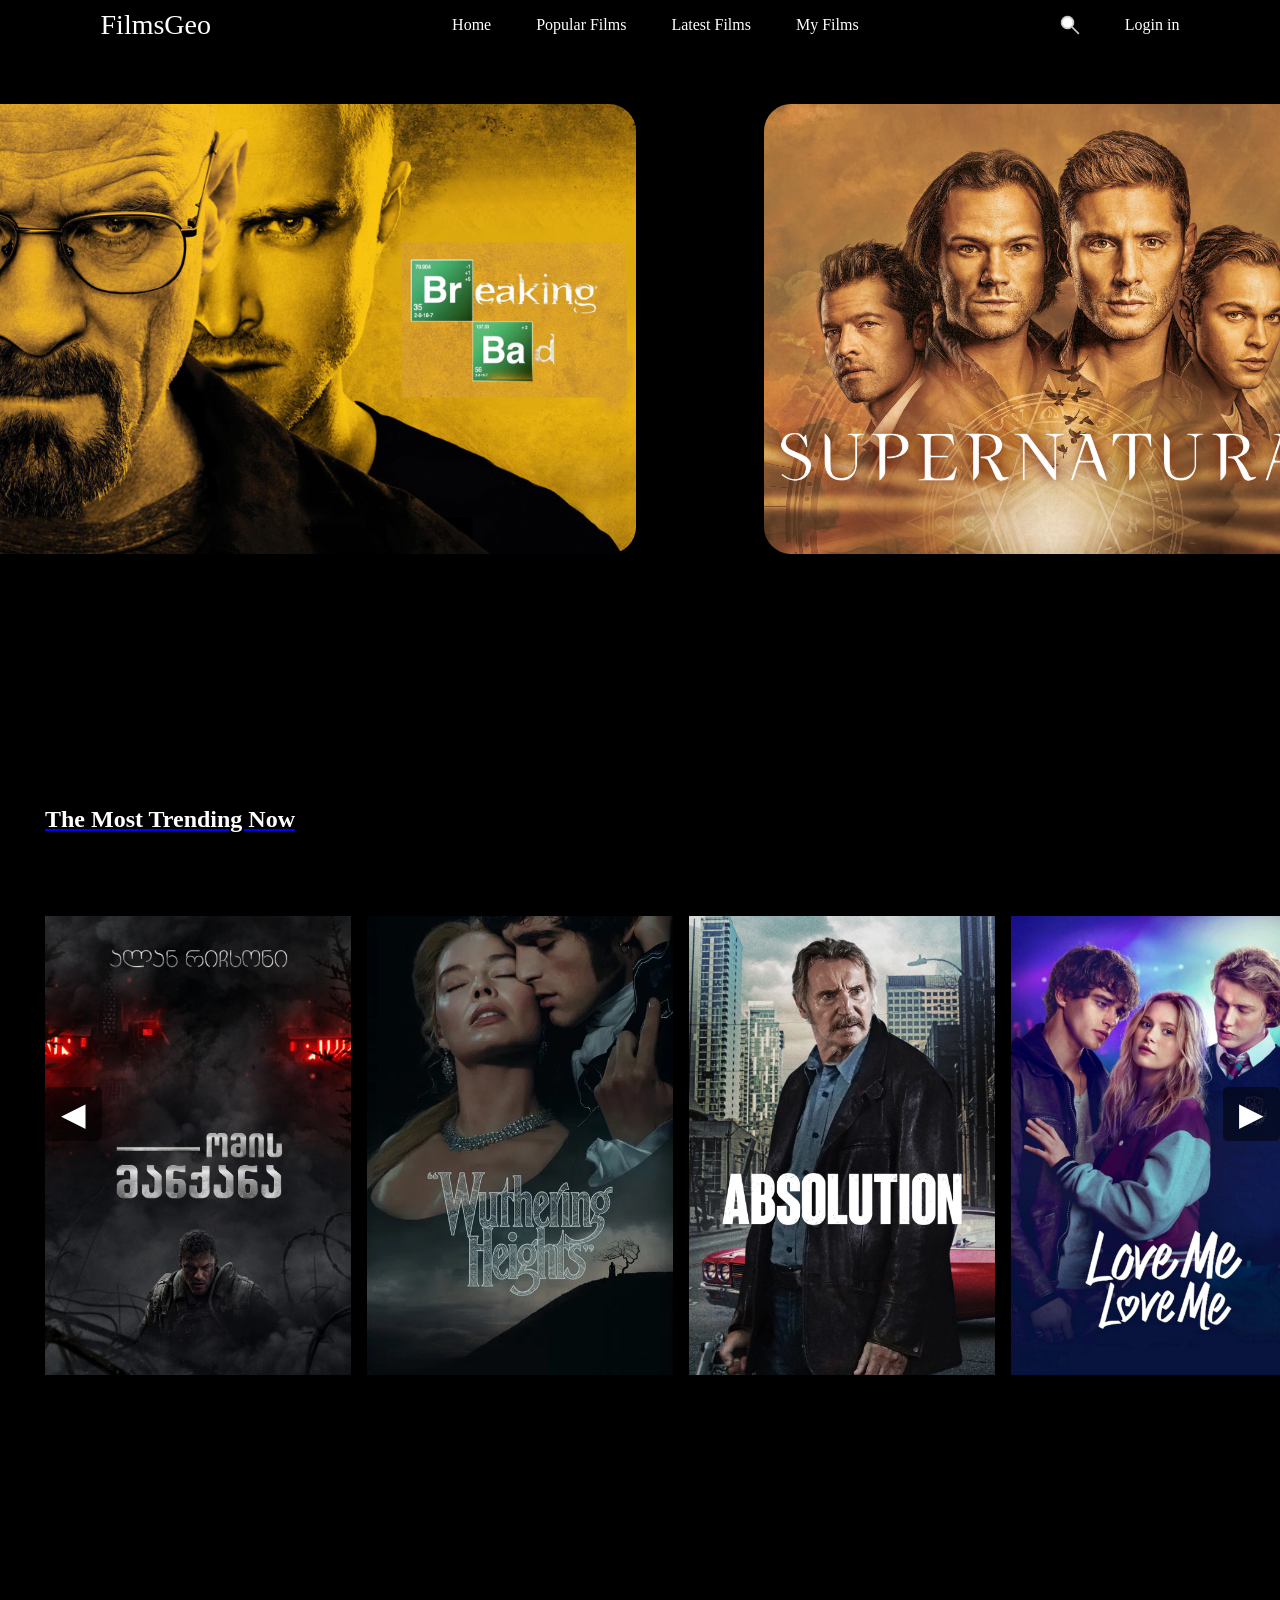
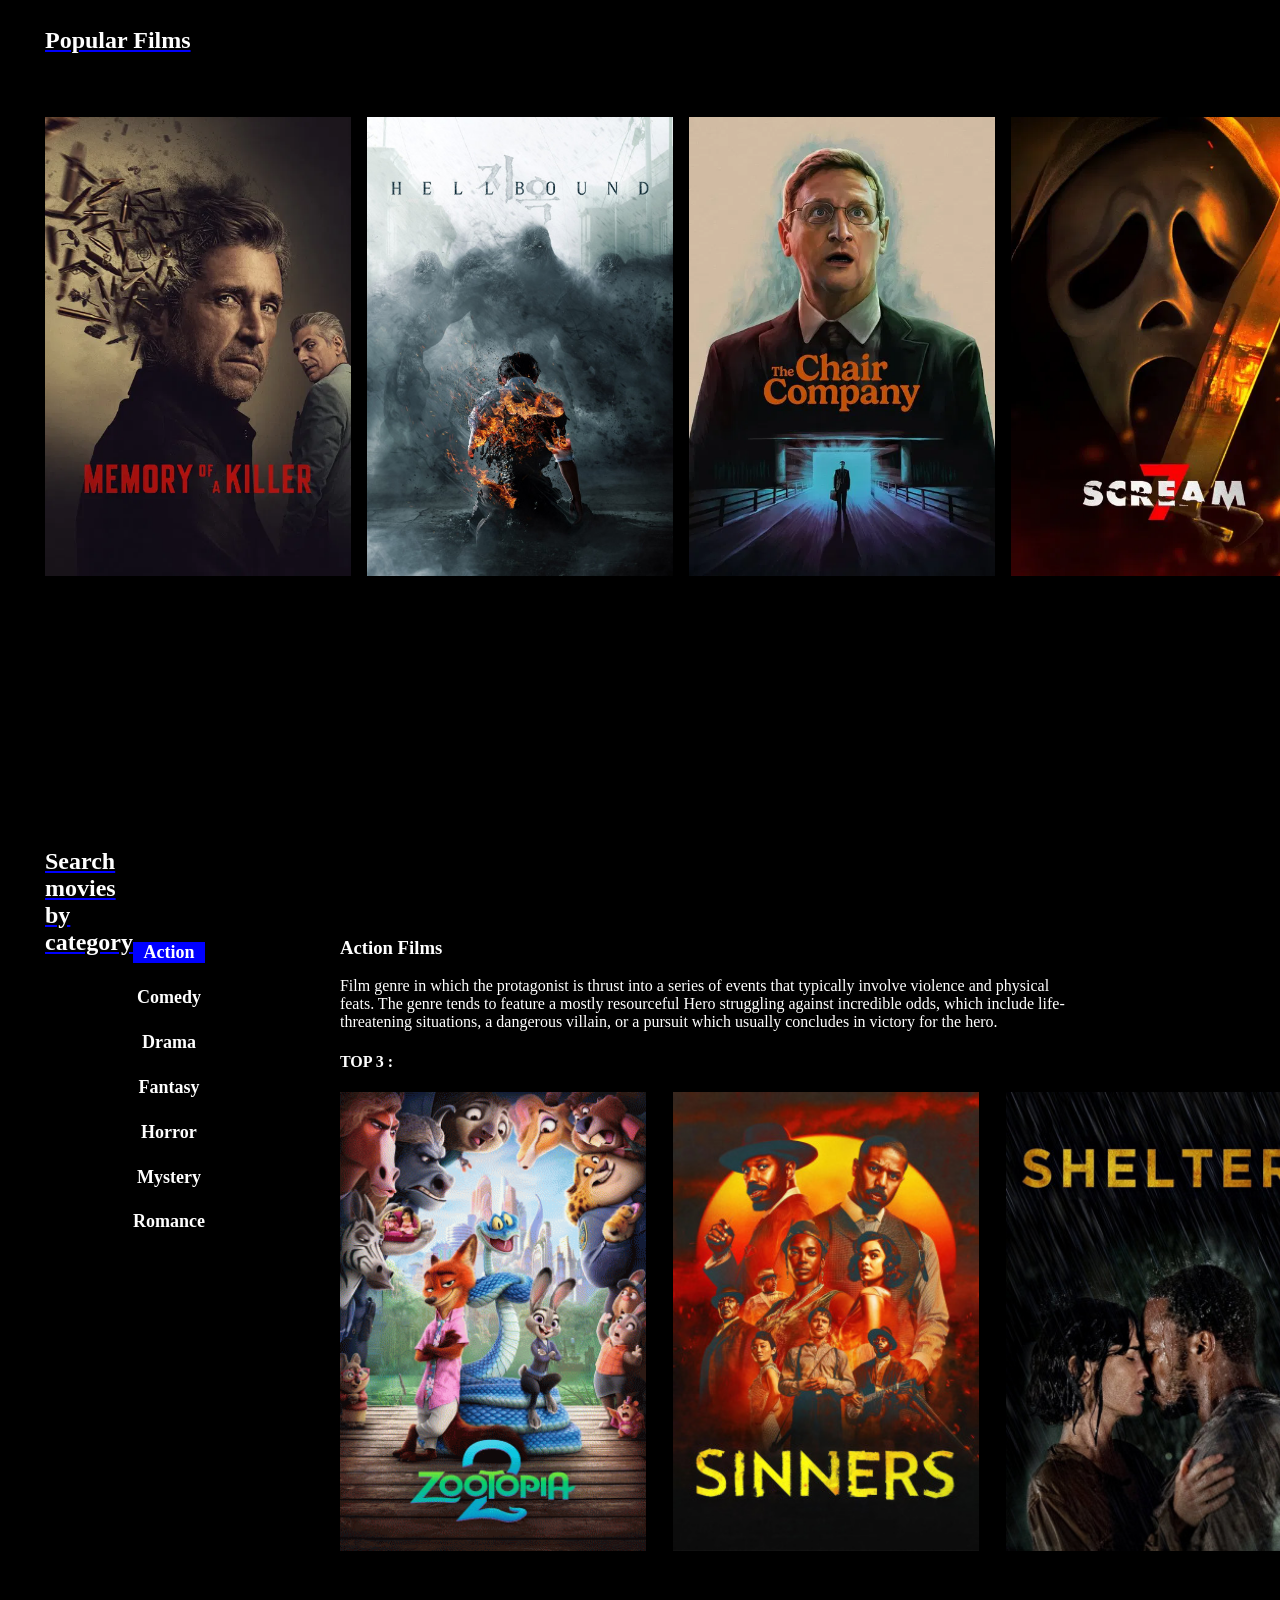
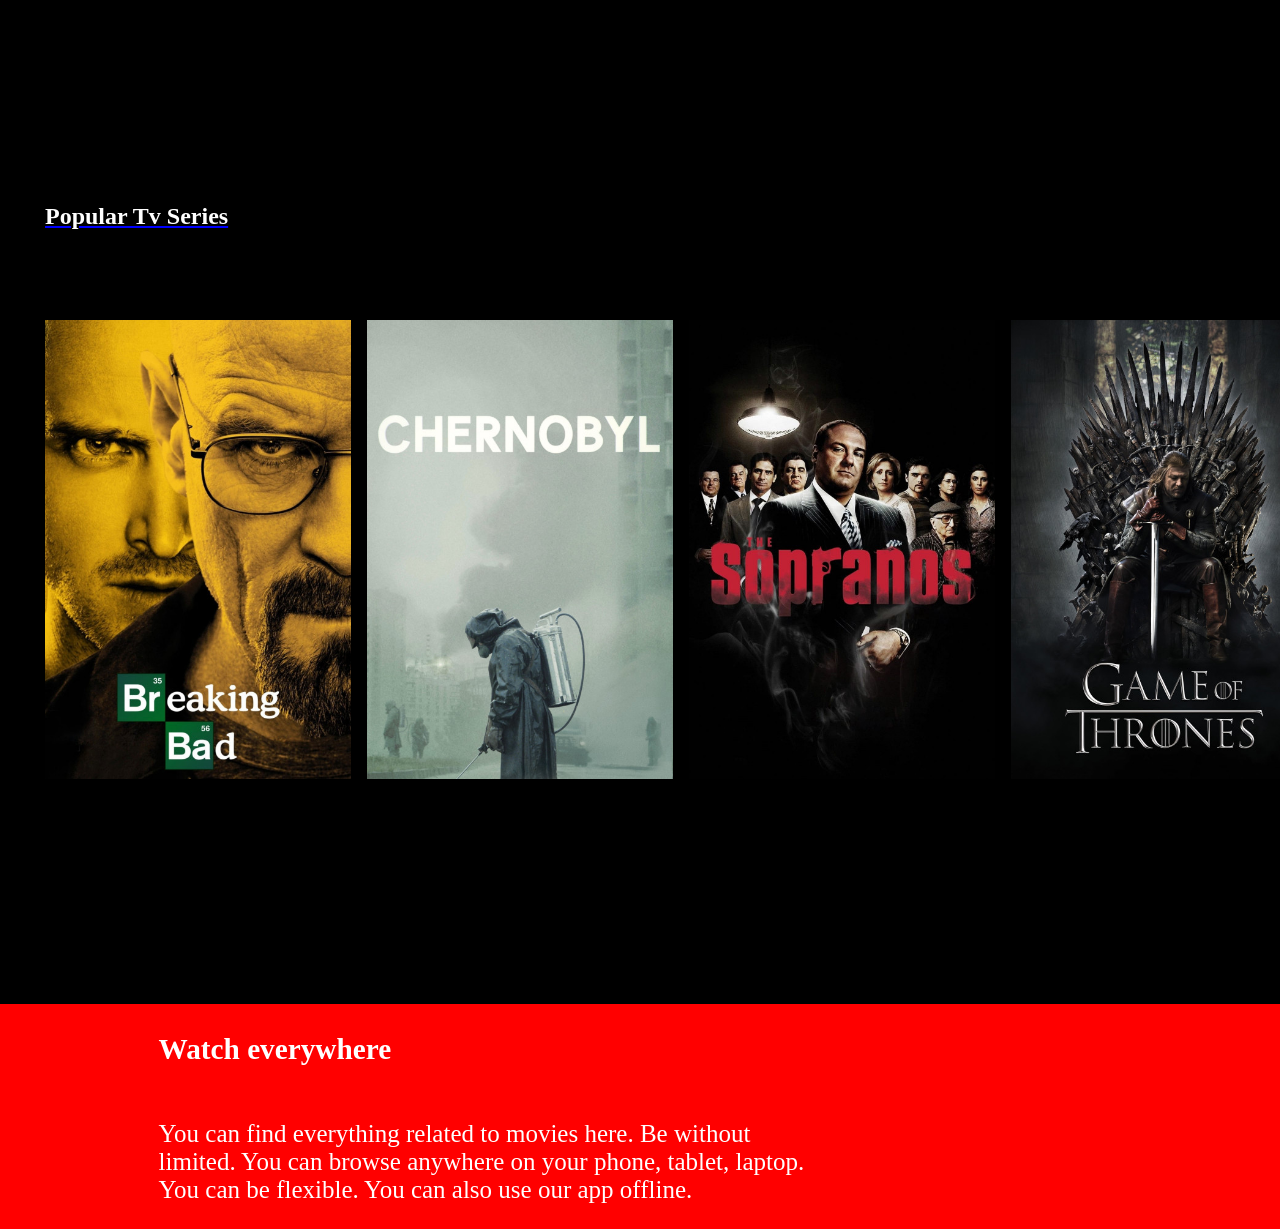
==== index.html @ 7cf9901c "changess" ====
<!DOCTYPE html>
<html lang="en">
<head>
    <meta charset="UTF-8">
    <meta name="viewport" content="width=device-width, initial-scale=1.0">
    <link rel="stylesheet" href="style.css">
    <title>FilmsGeo</title>
</head>
<body>
     <header>
        <nav>
            <div class="logo">FilmsGeo</div>
            <ul>
                <li>Home</li>
                <li>Popular Films</li>
                <li>Latest Films</li>
                <li>My Films</li>
            </ul>

            <div class="srchLogin">

                <img class="srch" src="images/search.png" alt="">
                <a class="lgn" href="">Login in</a>
            </div>
        </nav>
     </header>


     <main>

        <div class="top_photoSec">
                <img class="top tp1" src="images/breaking-bad.jpg" alt="">
                
                <img class="top tp2 " src="images/supernatural.jpg" alt="">
        </div>

         <div class="trending_movies">  
                <div class="txt_area1">
                    <h2 class="hd rs2">The Most Trending Now</h2>
                </div>
                <div class="films-wrapper">
                    <button class="arrow left">◀</button>
                <div class="films">
                    
                     <img class="film " src="images/film1.webp" alt="">
                     <img class="film " src="images/film2.webp" alt="">
                     <img class="film " src="images/film3.webp" alt="">
                     <img class="film " src="images/film4.webp" alt="">
                     <img class="film " src="images/film5.webp" alt="">
                     <img class="film " src="images/film6.jpg" alt="">
                     <img class="film " src="images/film7.jpg" alt="">
                     <img class="film " src="images/film8.jpg" alt="">
                     <img class="film " src="images/film9.jpg" alt="">
                     <img class="film " src="images/film10.jpg" alt="">
                    </div>
                     <button class="arrow right">▶</button>
               
                </div>
         </div>

         <div class="popular_films">

            <h2 class="hd rs2">Popular Films</h2>

            <div class="films_wrapper">
                
                   
                 
                    <div class="films">
                     <img class="film " src="images/ppl1.webp" alt="">
                     <img class="film " src="images/ppl2.jpg" alt="">
                     <img class="film " src="images/ppl3.webp" alt="">
                     <img class="film " src="images/ppl4.webp" alt="">
                     <img class="film" src="images/ppl5.webp" alt="">
                    </div>
                     
            </div>
            
         </div>
         


         <div class="section_3">
            <h2 class="hd rs3">Search movies by category</h2>

            <div class="ctgFilm">
            <div class="categories_area">
                <div class="category">
                    <h4 class="catg action">Action</h4>
                    <h4 class="catg comedy">Comedy</h4>
                    <h4 class="catg drama">Drama</h4>
                    <h4 class="catg fantasy">Fantasy</h4>
                    <h4 class="catg horror">Horror</h4>
                    <h4 class="catg mystery">Mystery</h4>
                    <h4 class="catg romance">Romance</h4>
                </div>
            </div>

            <div class="films_area">
                <div class="txt_area">
                <h3>Action Films</h3>
                <p>Film genre in which the protagonist is thrust into a series of events that typically
                   involve violence and physical<br> feats. The genre tends to feature a mostly resourceful 
                   Hero struggling against incredible odds, which include life-<br>threatening situations, a 
                   dangerous villain, or a pursuit which usually concludes in victory for the hero.</p>

                 <h4>TOP 3 : </h4>  

                 <div class="actn_films">
                    <img class="film " src="images/action1.webp" alt="">
                    <img class="film " src="images/action2.jpg" alt="">
                    <img class="film " src="images/action4.jpg" alt="">
                 </div>

                  <div class="comedy_films">
                    <img class="film " src="images/comedy1.jpg" alt="">
                    <img class="film " src="images/White Chick2.jpg" alt="">
                    <img class="film " src="images/comedy3.jpg" alt="">
                 </div>

                  <div class="drama_films">
                    <img class="film " src="images/drama1.jpg" alt="">
                    <img class="film " src="images/drama2.jpg" alt="">
                    <img class="film " src="images/drama3.jpg" alt="">
                 </div>

                  <div class="fantasy_films">
                    <img class="film " src="images/fantasy1.jpg" alt="">
                    <img class="film " src="images/fantasy2.jpg" alt="">
                    <img class="film " src="images/fantasy3.jpg" alt="">
                 </div>

                  <div class="horror_films">
                    <img class="film " src="images/horror1.jpg" alt="">
                    <img class="film " src="images/horror2.jpg" alt="">
                    <img class="film " src="images/horror3.jpg" alt="">
                 </div>

                  <div class="mystery_films">
                    <img class="film " src="images/my1.jpg" alt="">
                    <img class="film " src="images/my2.jpg" alt="">
                    <img class="film " src="images/my3.jpg" alt="">
                 </div>

                  <div class="romance_films">
                    <img class="film " src="images/rm1.webp" alt="">
                    <img class="film " src="images/rm2.webp" alt="">
                    <img class="film " src="images/rm3.webp" alt="">
                 </div>
                </div>

            </div>
            </div>
         </div>



         <div class="popular_tvSeries">
               
            <h2 class="hd rs3">Popular Tv Series</h2>

             <div class="films_area3">
                <img class="film " src="images/tv1.jpg" alt="">
                <img class="film " src="images/tv2.jpg" alt="">
                <img class="film " src="images/tv3.jpg" alt="">
                <img class="film " src="images/tv4.jpg" alt="">
                <img class="film " src="images/tv5.jpg" alt="">
             </div>


         </div>

     </main>


     <footer>
        <div class="ftr_sec1">
                 <div class="ftrTxt">
                     <h3>Watch everywhere</h3>
                     <p>You can find everything related to movies here. Be without<br>
                         limited. You can browse anywhere on your phone, tablet, laptop.<br>
                         You can be flexible. You can also use our app offline.</p>
                  </div>
                         <div class="ftrPhoto">
                             <img src="images/devices.svg" alt="">
                         </div>
                
        </div>
     </footer>


    <script src="main.js"></script>
</body>
</html>
---- style.css ----
body {
    background-color: black;
    color: white;
    margin: 0;
    padding: 0;
}

.logo {
    font-size: 28px;
}

nav {
    display: flex;
    align-items: center;
    justify-content: space-around;
}

ul {
    display: flex;
    gap: 5vh;
}

li {
    list-style: none;
    cursor: pointer;
}

a {
    text-decoration: none;
    color: white;
}

.srch {
    width: 20px;
    margin-right: 5vh;
    cursor: pointer;
}

.srchLogin {
    display: flex;
    align-items: center;
    
}

.film {
    width: 34vh;
}

.films,.films_area3 {
    display: flex;
    margin-top: 7vh;
    justify-content: space-around;
    gap: 1rem;
    overflow-x: auto;
    scroll-behavior: smooth;
    position: relative;
    padding: 1rem, 2rem;
}

.films::-webkit-scrollbar {
    display: none;
    position: relative;
}

.films-wrapper {
    position: relative;
    overflow: hidden;
}

.top {
    width: 80vh;
    height: 50vh;
    border-radius: 3vh;
}

.top_photoSec {
    display: flex;
    justify-content: center;
    gap: 8rem;
    margin-top: 6vh;
}

.hd {
    text-decoration: underline;
    text-decoration-color: blue;
}


.trending_movies,.popular_films,.section_3,.popular_tvSeries {
    margin-top: 28vh;
    margin-left: 5vh;
}

.arrow {
    position: absolute;
    top: 50%;
    transform: translateY(-50%);
    font-size: 2rem;
    background-color: rgba(0,0,0,0.5);
    color: white;
    border: none;
    cursor: pointer;
    padding: 0.5rem 1rem;
    z-index: 10;
    border-radius: 5px;
}

.arrow:hover {
    background-color: rgb(48, 48, 240);
    transition: ease-in 0.4s;
}

.films2 {
    display: flex;
}


.section_3 {
    display: flex;

}

.categories_area,.films_area,.films_area3 {
    margin-top: 10vh;
}

.ctgFilm {
    display: flex;
    gap: 15vh;
}

.category {
    text-align: center;
    cursor: pointer;
    font-size: 18px;
}

.catg.action {
    background-color: blue;
}

.catg:hover {
    background-color: blue;
    transition: 0.5s ease-in;
}

.actn_films,.comedy_films,.drama_films,.fantasy_films,.horror_films,
 .mystery_films,.romance_films{
    display: flex;
    gap: 3vh;
}


.comedy_films,.drama_films,.fantasy_films,.horror_films,
 .mystery_films,.romance_films {
    display: none;
 }

.comedy_films {
    display: none;
}

.ftr_sec1 {
    display: flex;
    justify-content: space-around;
    align-items: center;
    margin-top: 25vh;
    background-color: red;
    
}

.ftrTxt {
    display: grid;
    font-size: 25px;
}


.arrow.left {left: 0;}
.arrow.right {right: 0;}
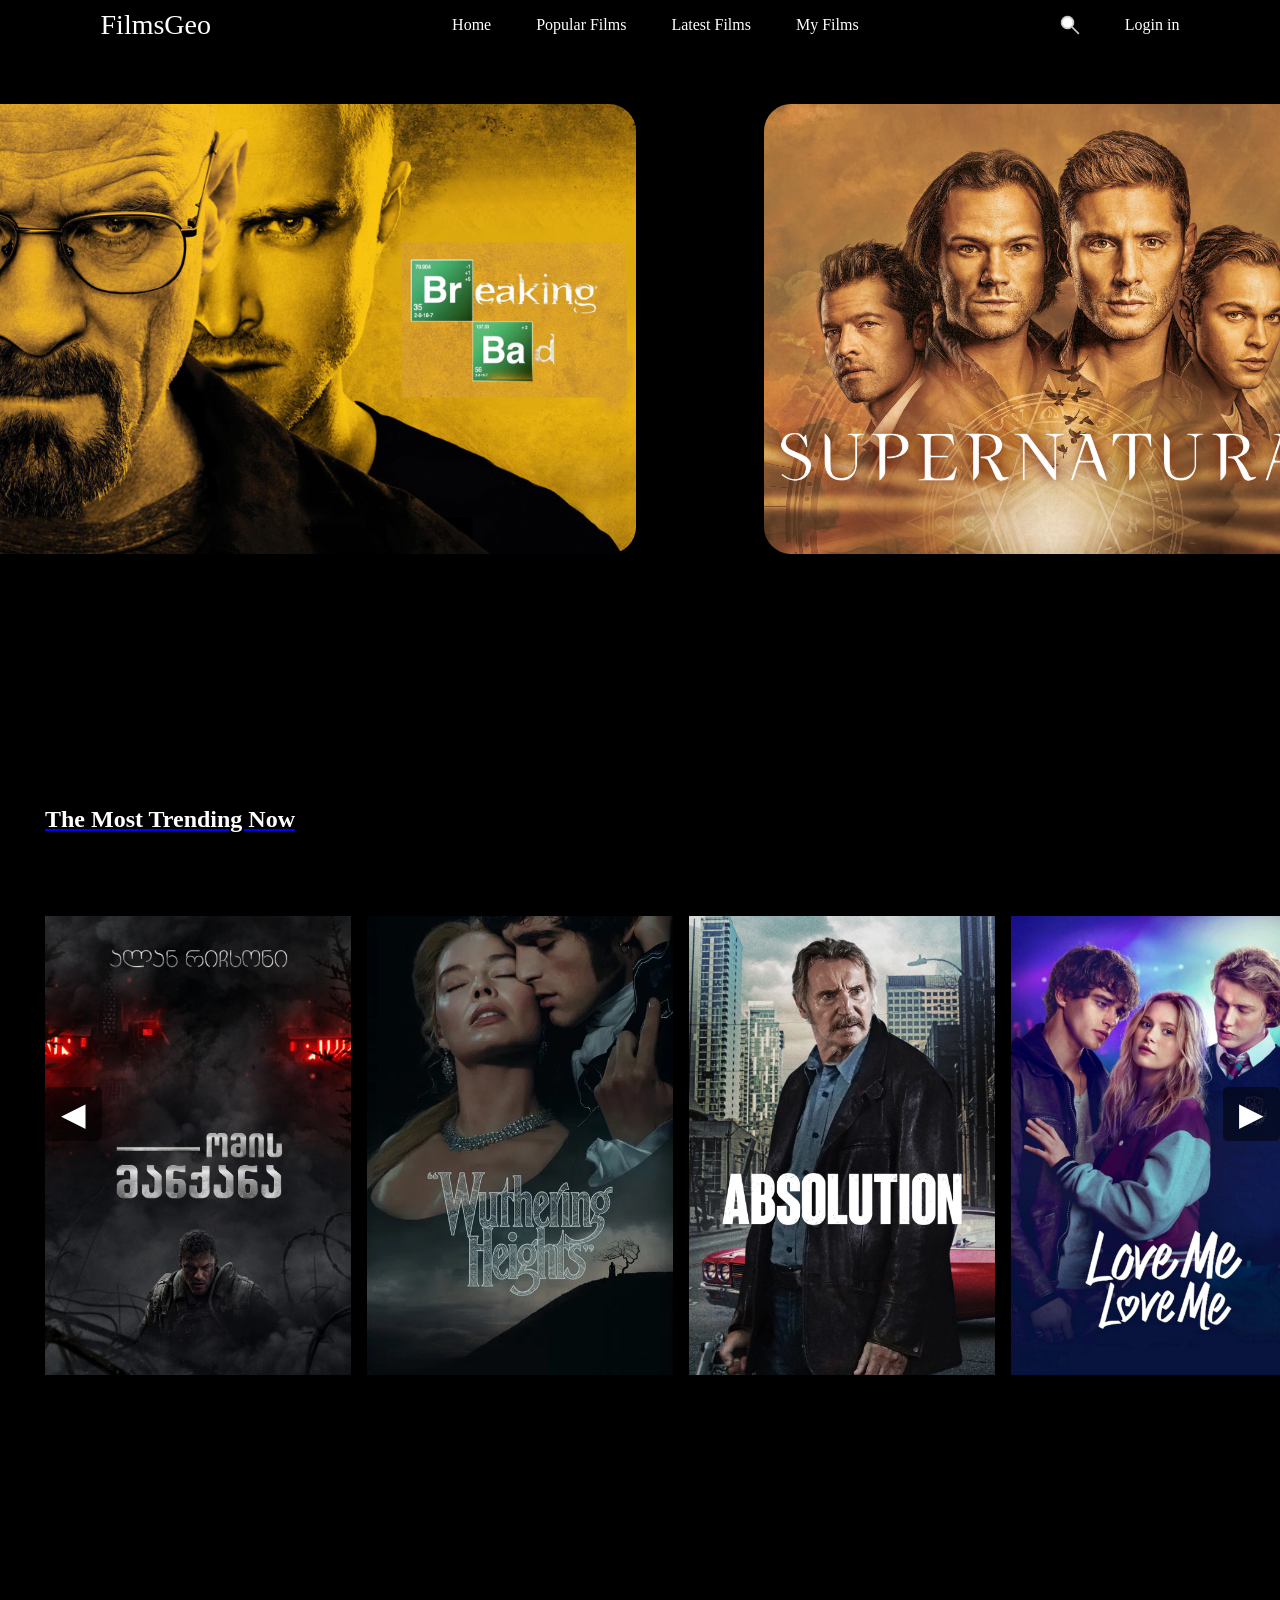
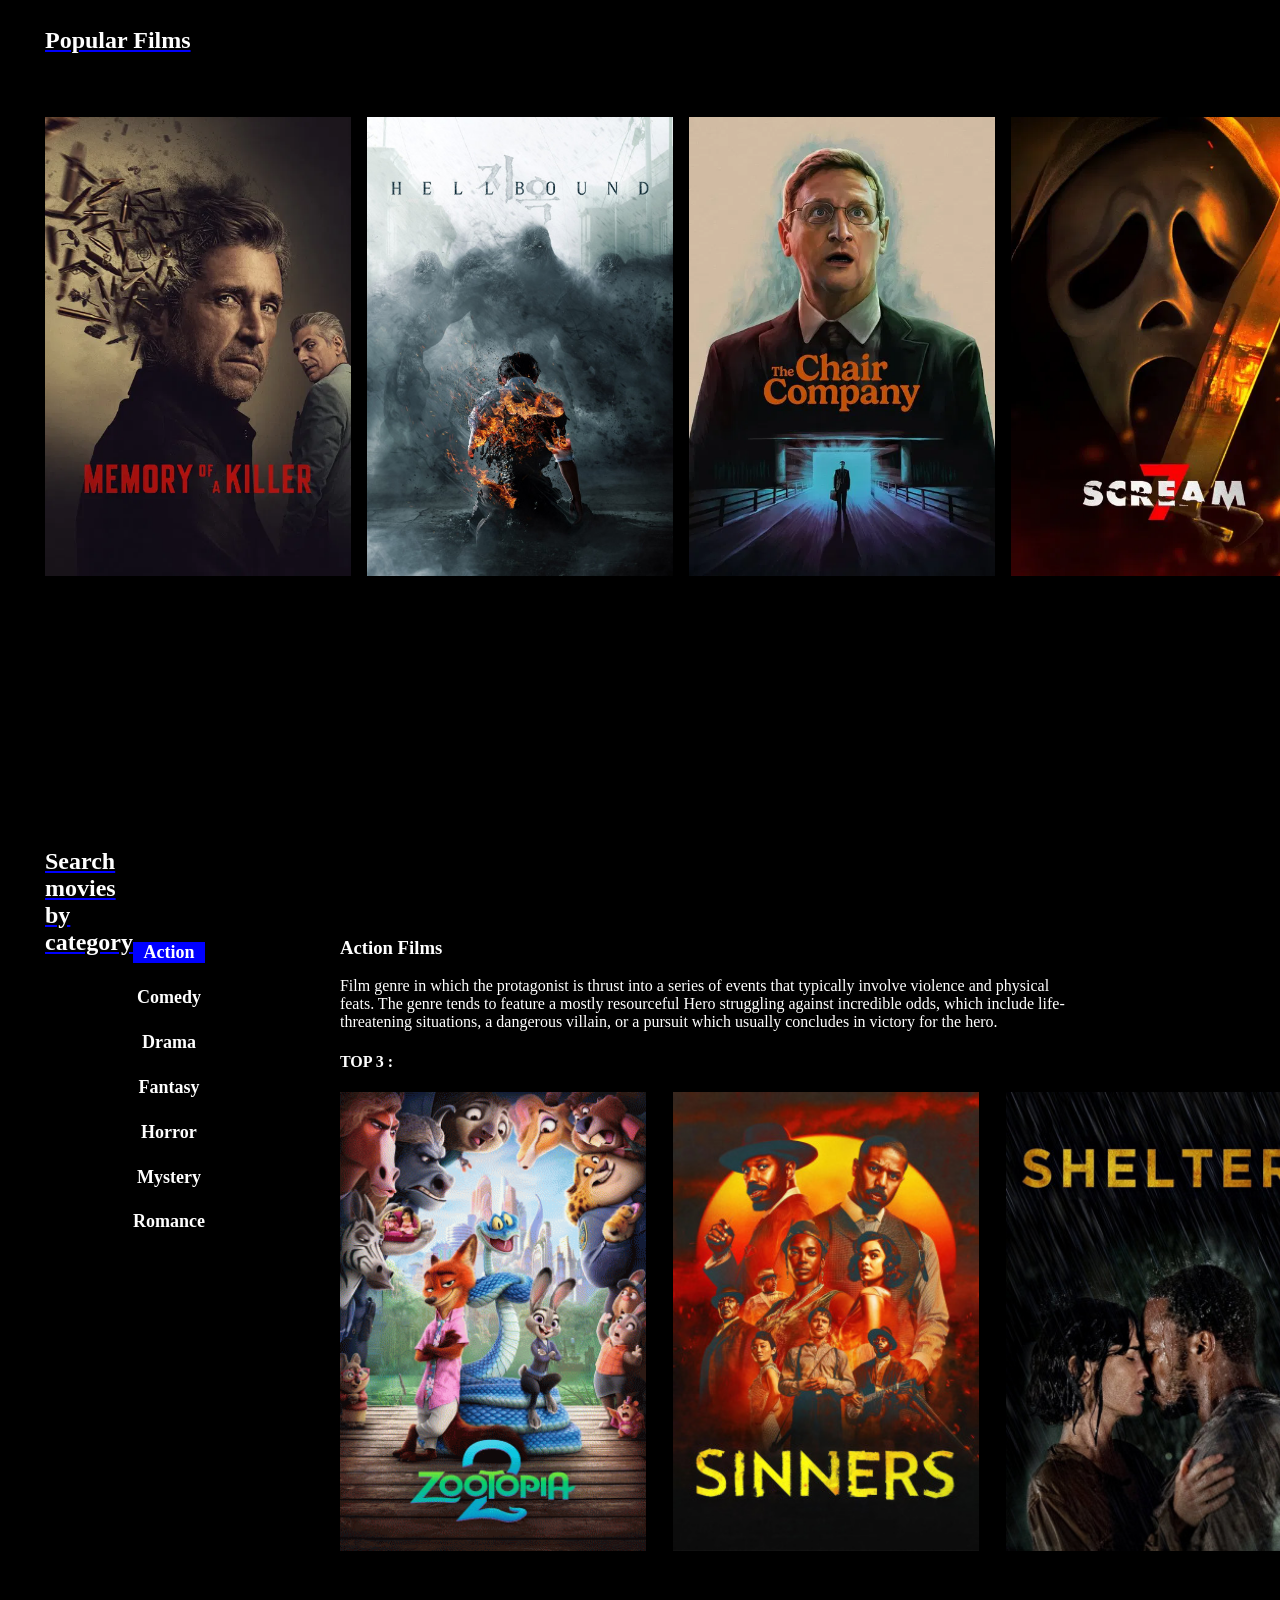
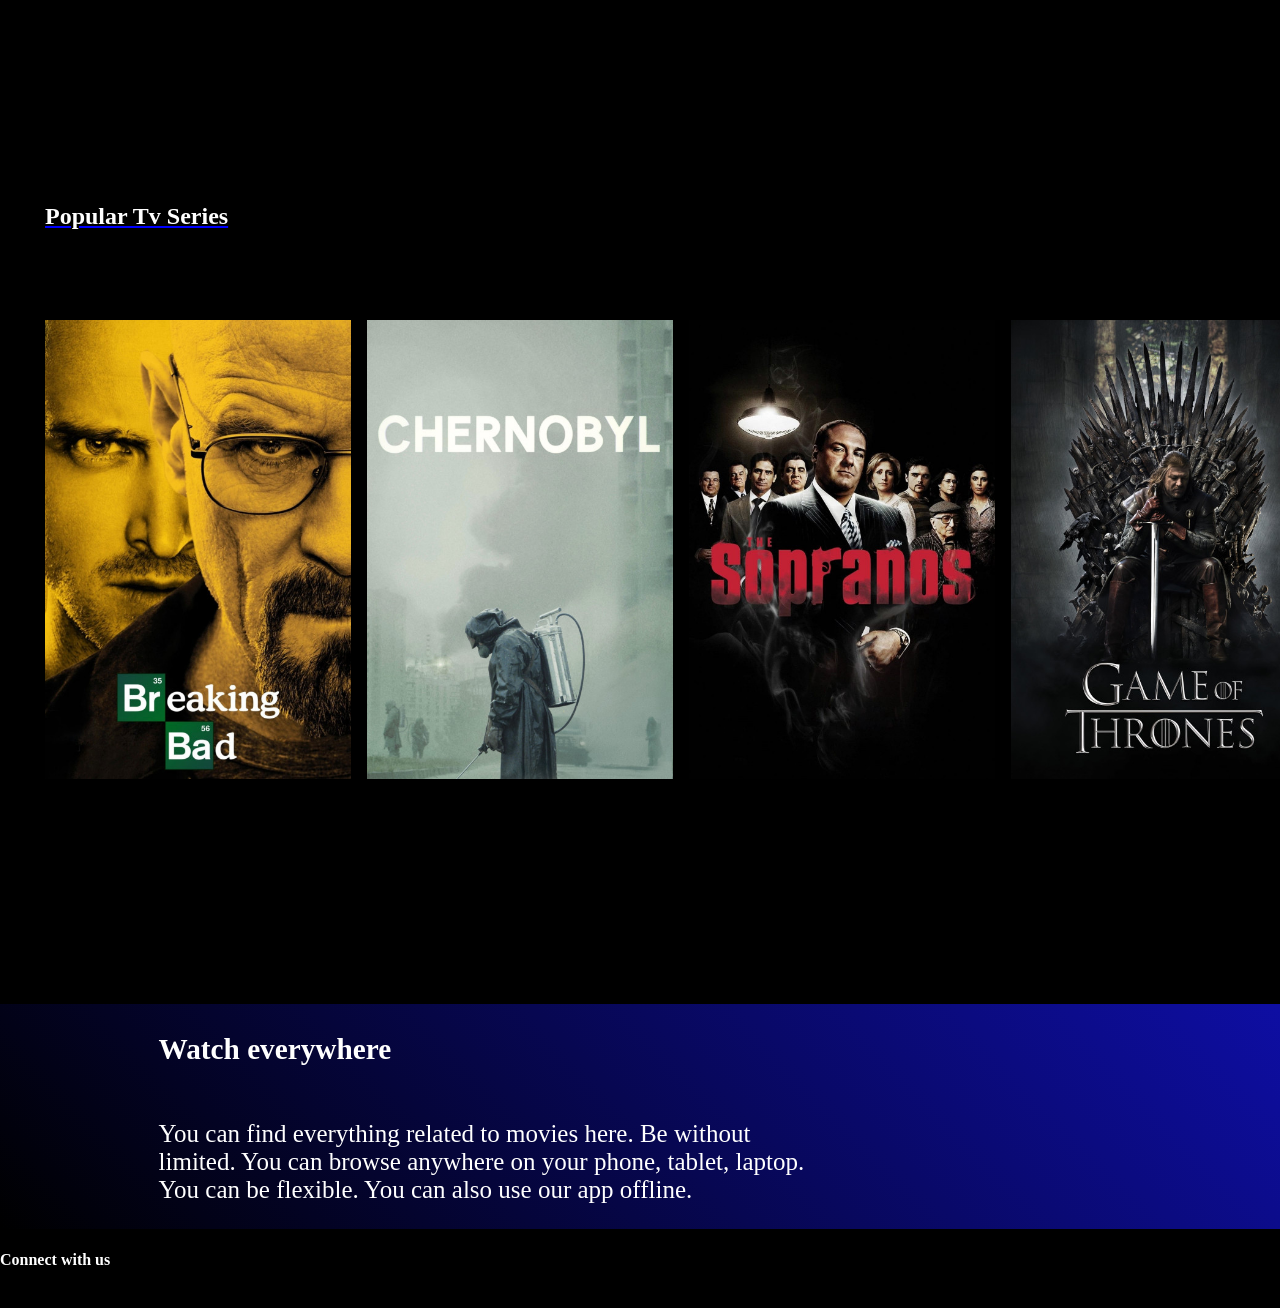
==== commit 61a1d86f: "changess" ====
--- a/index.html
+++ b/index.html
@@ -184,8 +184,24 @@
                          <div class="ftrPhoto">
                              <img src="images/devices.svg" alt="">
                          </div>
+
+
                 
+
         </div>
+
+
+         <div class="ftr_sec2">
+            <div class="socArea">
+              <div class="soc_textArea">
+                <h4>Connect with us</h4>
+              </div>
+              <img src="" alt="">
+              <img src="" alt="">
+              <img src="" alt="">
+              <img src="" alt="">
+              </div>
+         </div>
      </footer>
 
 
--- a/style.css
+++ b/style.css
@@ -165,7 +165,7 @@
     justify-content: space-around;
     align-items: center;
     margin-top: 25vh;
-    background-color: red;
+    background: linear-gradient( 45deg, black, rgb(14, 14, 163));
     
 }
 
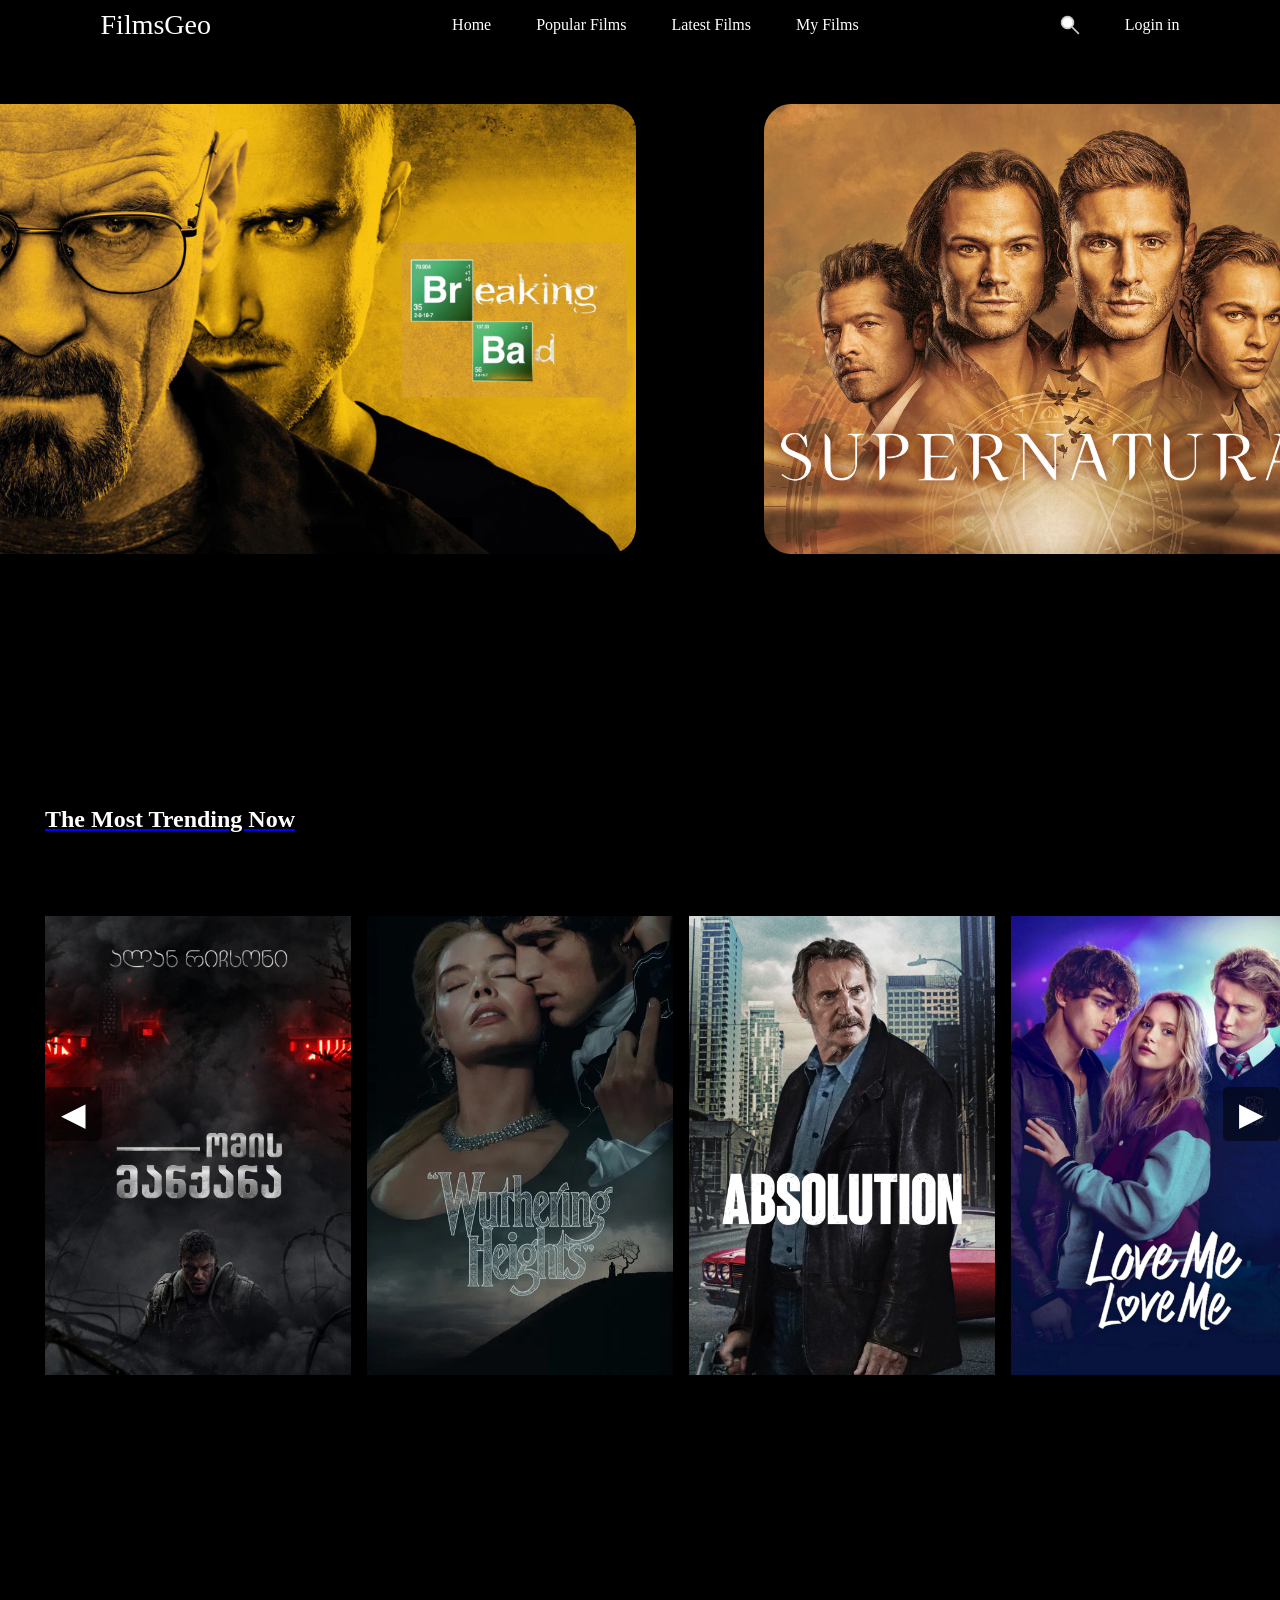
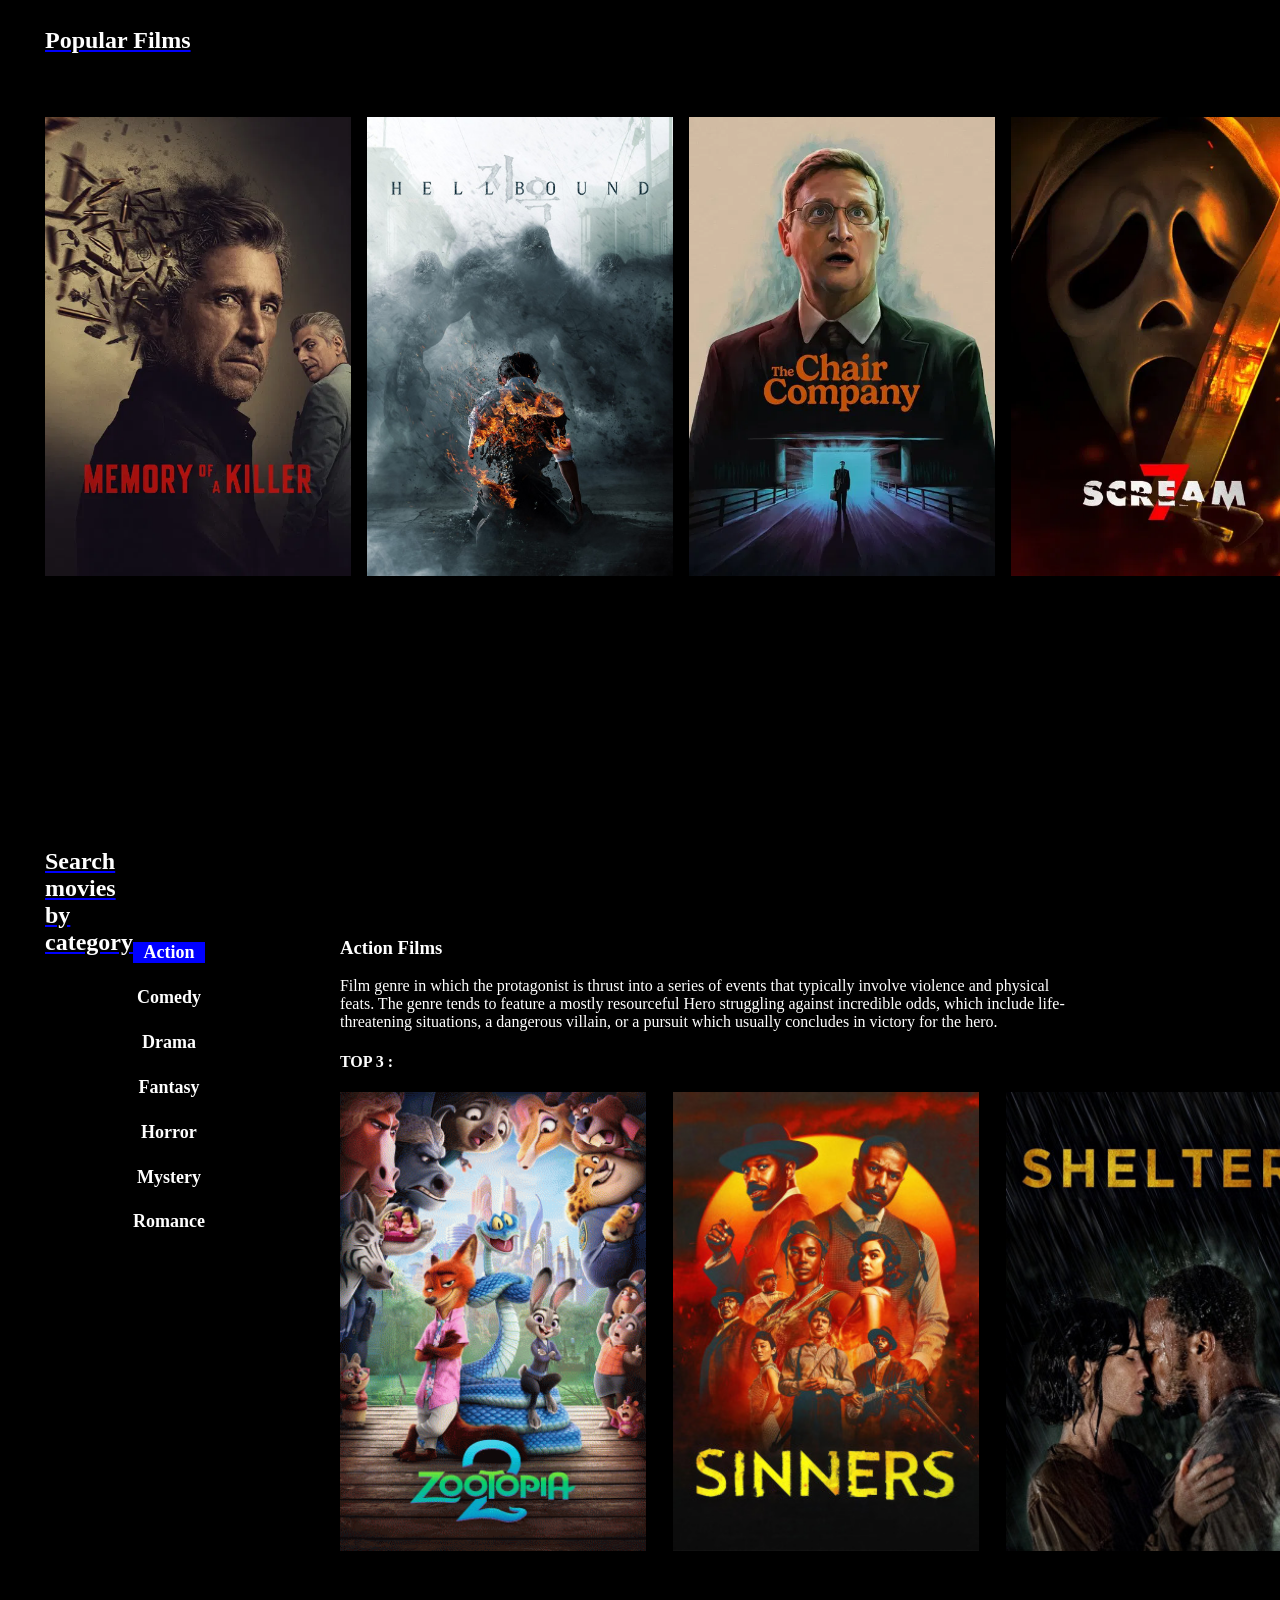
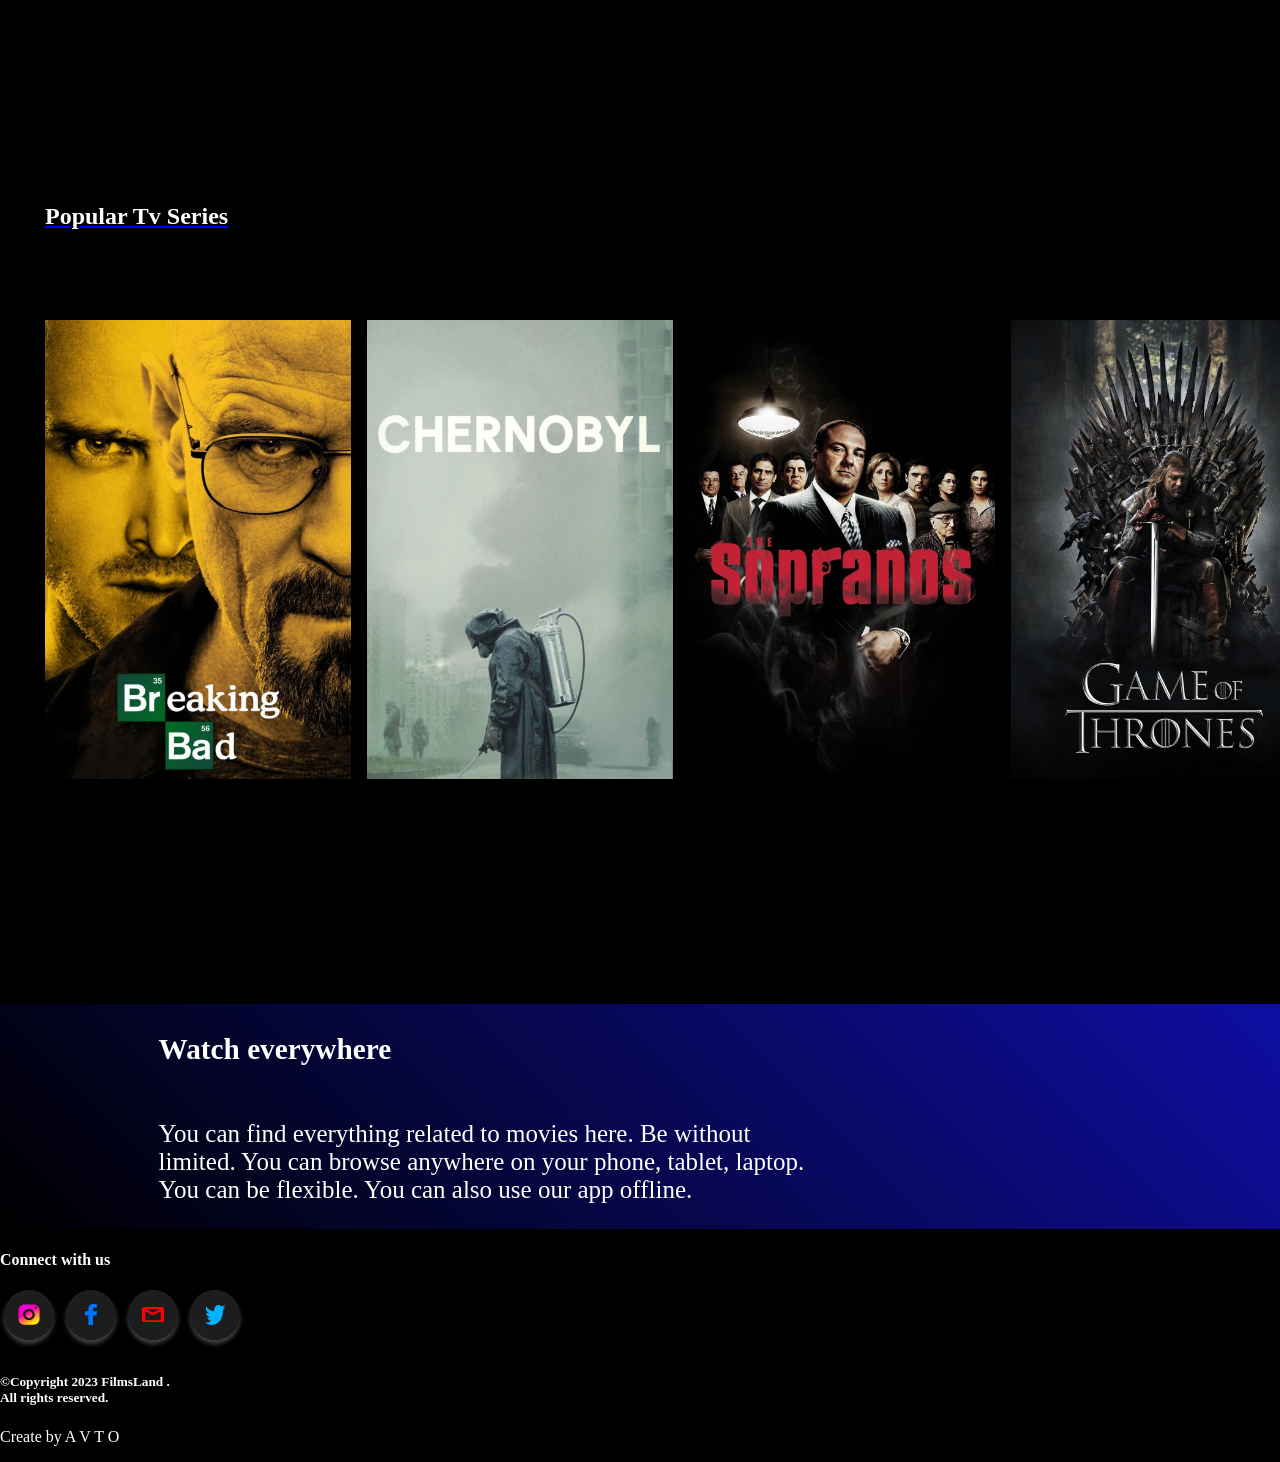
==== commit afc116c4: "changess" ====
--- a/index.html
+++ b/index.html
@@ -196,11 +196,16 @@
               <div class="soc_textArea">
                 <h4>Connect with us</h4>
               </div>
-              <img src="" alt="">
-              <img src="" alt="">
-              <img src="" alt="">
-              <img src="" alt="">
+              <img src="images/Instagram.svg" alt="">
+              <img src="images/Facebook.svg" alt="">
+              <img src="images/Gmail.svg" alt="">
+              <img src="images/Twitter.svg" alt="">
               </div>
+         </div>
+
+         <div class="copyright">
+              <h5>©Copyright 2023 FilmsLand . <br> All rights reserved.</h5>
+              <p>Create by A V T O</p>
          </div>
      </footer>
 
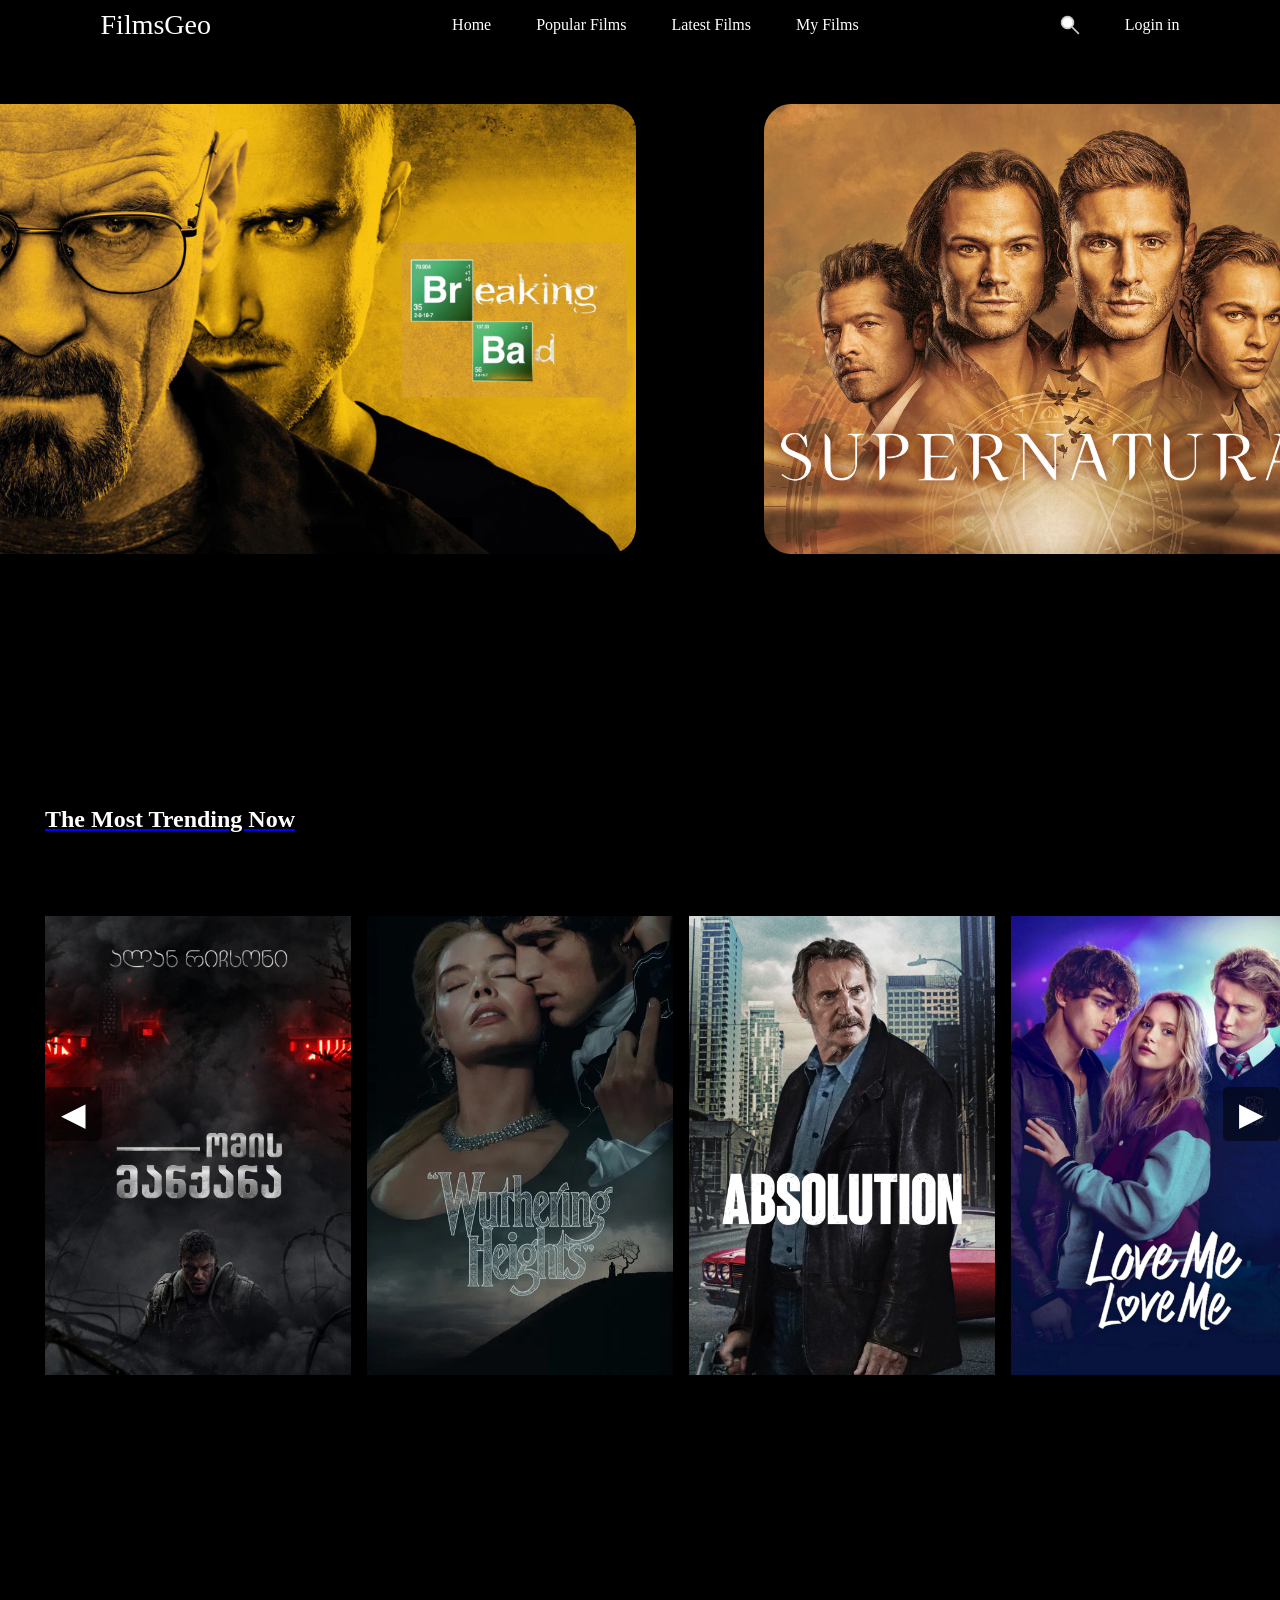
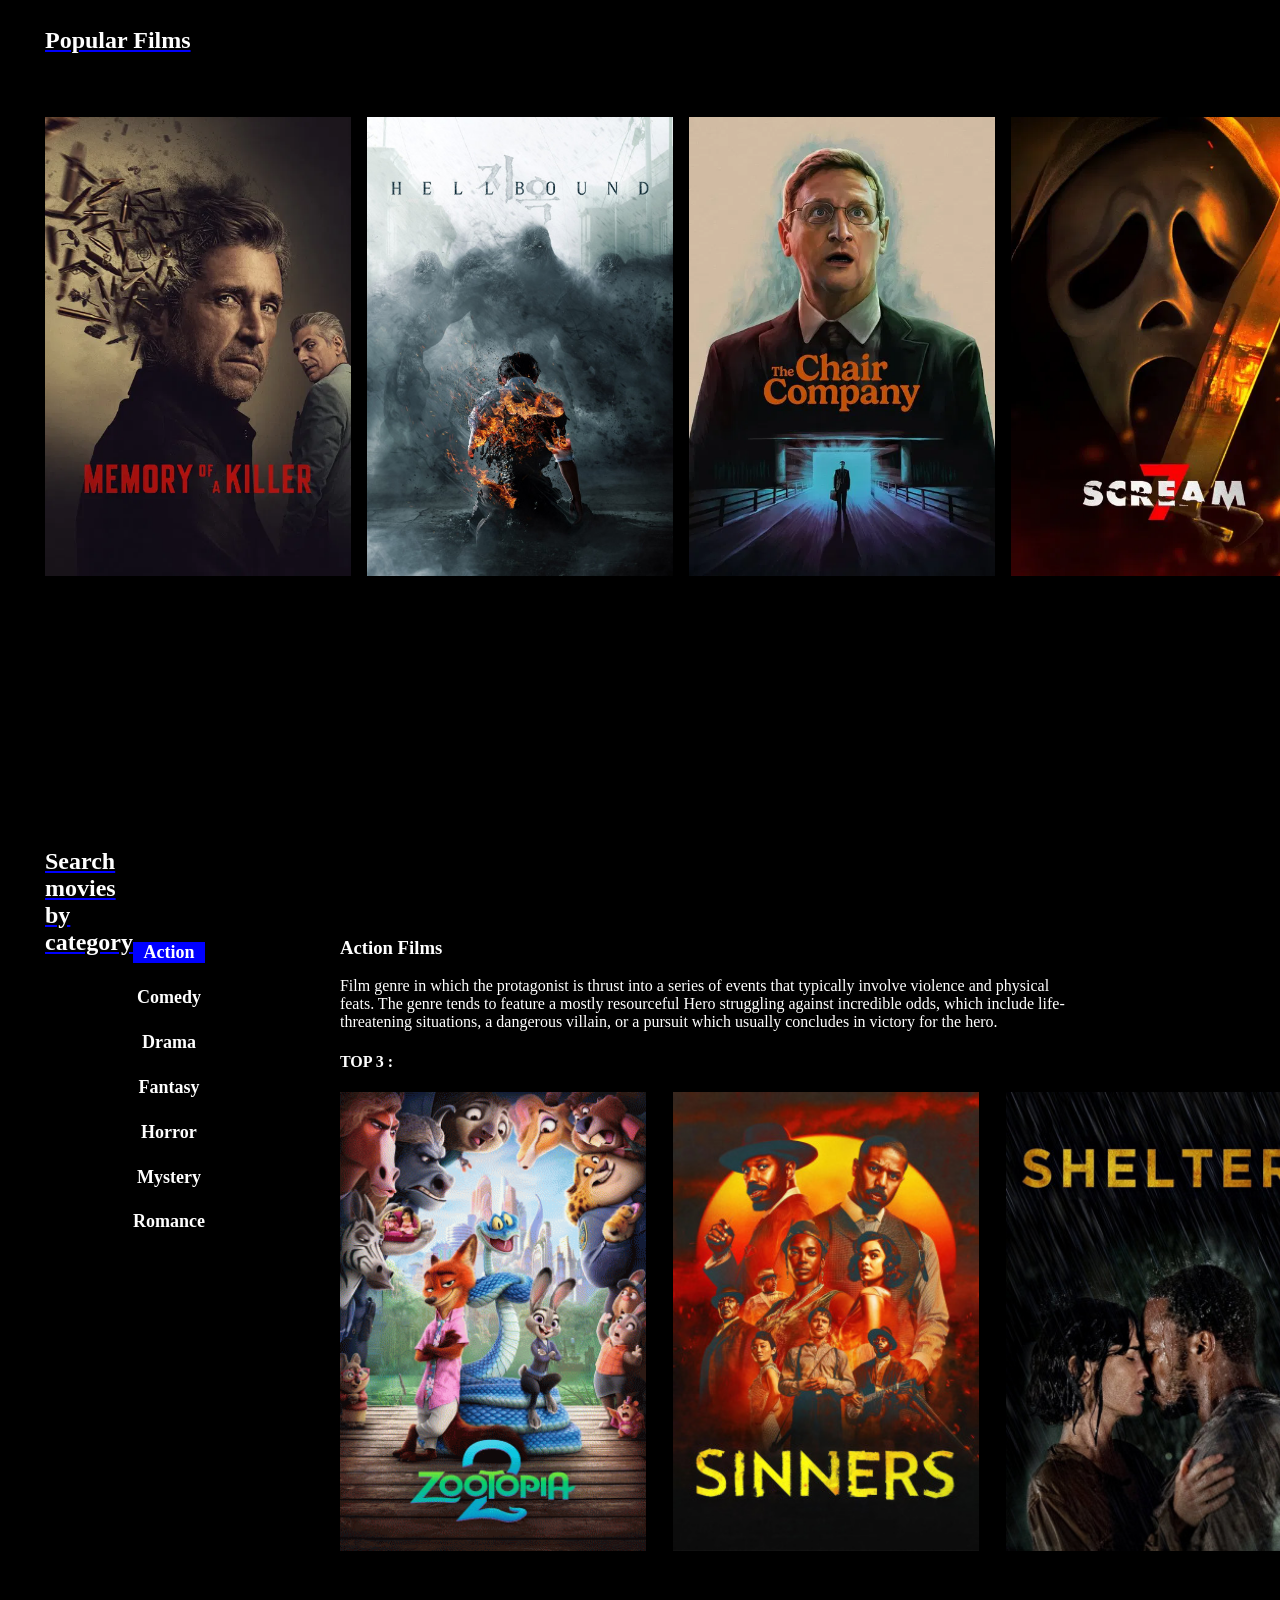
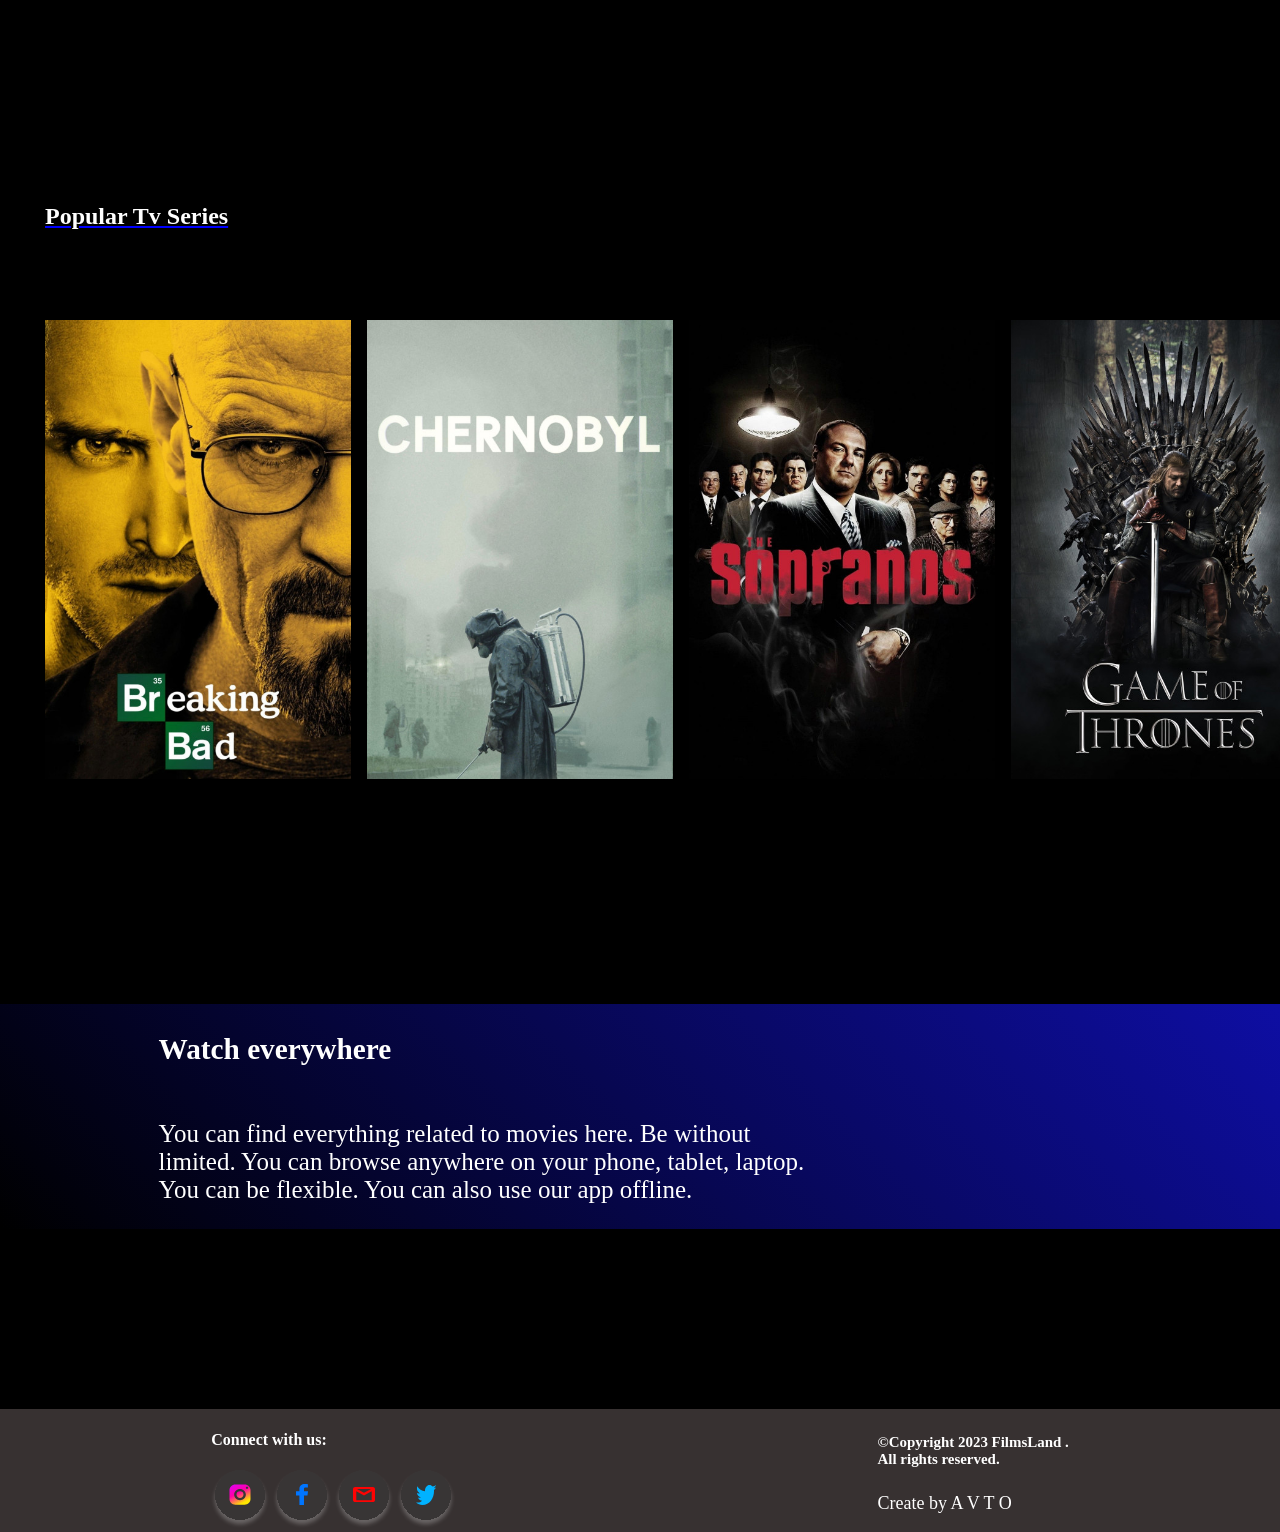
==== commit e2d91471: "changess" ====
--- a/index.html
+++ b/index.html
@@ -194,19 +194,20 @@
          <div class="ftr_sec2">
             <div class="socArea">
               <div class="soc_textArea">
-                <h4>Connect with us</h4>
+                <h4>Connect with us:</h4>
               </div>
-              <img src="images/Instagram.svg" alt="">
-              <img src="images/Facebook.svg" alt="">
-              <img src="images/Gmail.svg" alt="">
-              <img src="images/Twitter.svg" alt="">
+              <img class="soc" src="images/Instagram.svg" alt="">
+              <img class="soc" src="images/Facebook.svg" alt="">
+              <img class="soc" src="images/Gmail.svg" alt="">
+              <img class="soc" src="images/Twitter.svg" alt="">
               </div>
-         </div>
+         
 
          <div class="copyright">
               <h5>©Copyright 2023 FilmsLand . <br> All rights reserved.</h5>
               <p>Create by A V T O</p>
          </div>
+         </div>
      </footer>
 
 
--- a/style.css
+++ b/style.css
@@ -174,6 +174,21 @@
     font-size: 25px;
 }
 
+.ftr_sec2 {
+    display: flex;
+    justify-content: space-around;
+    align-items: center;
+    margin-top: 20vh;
+    background-color: rgb(55, 49, 49);
+}
+.copyright {
+    font-size: 18px;
+}
+
+.soc {
+    cursor: pointer;
+}
+
 
 .arrow.left {left: 0;}
 .arrow.right {right: 0;}
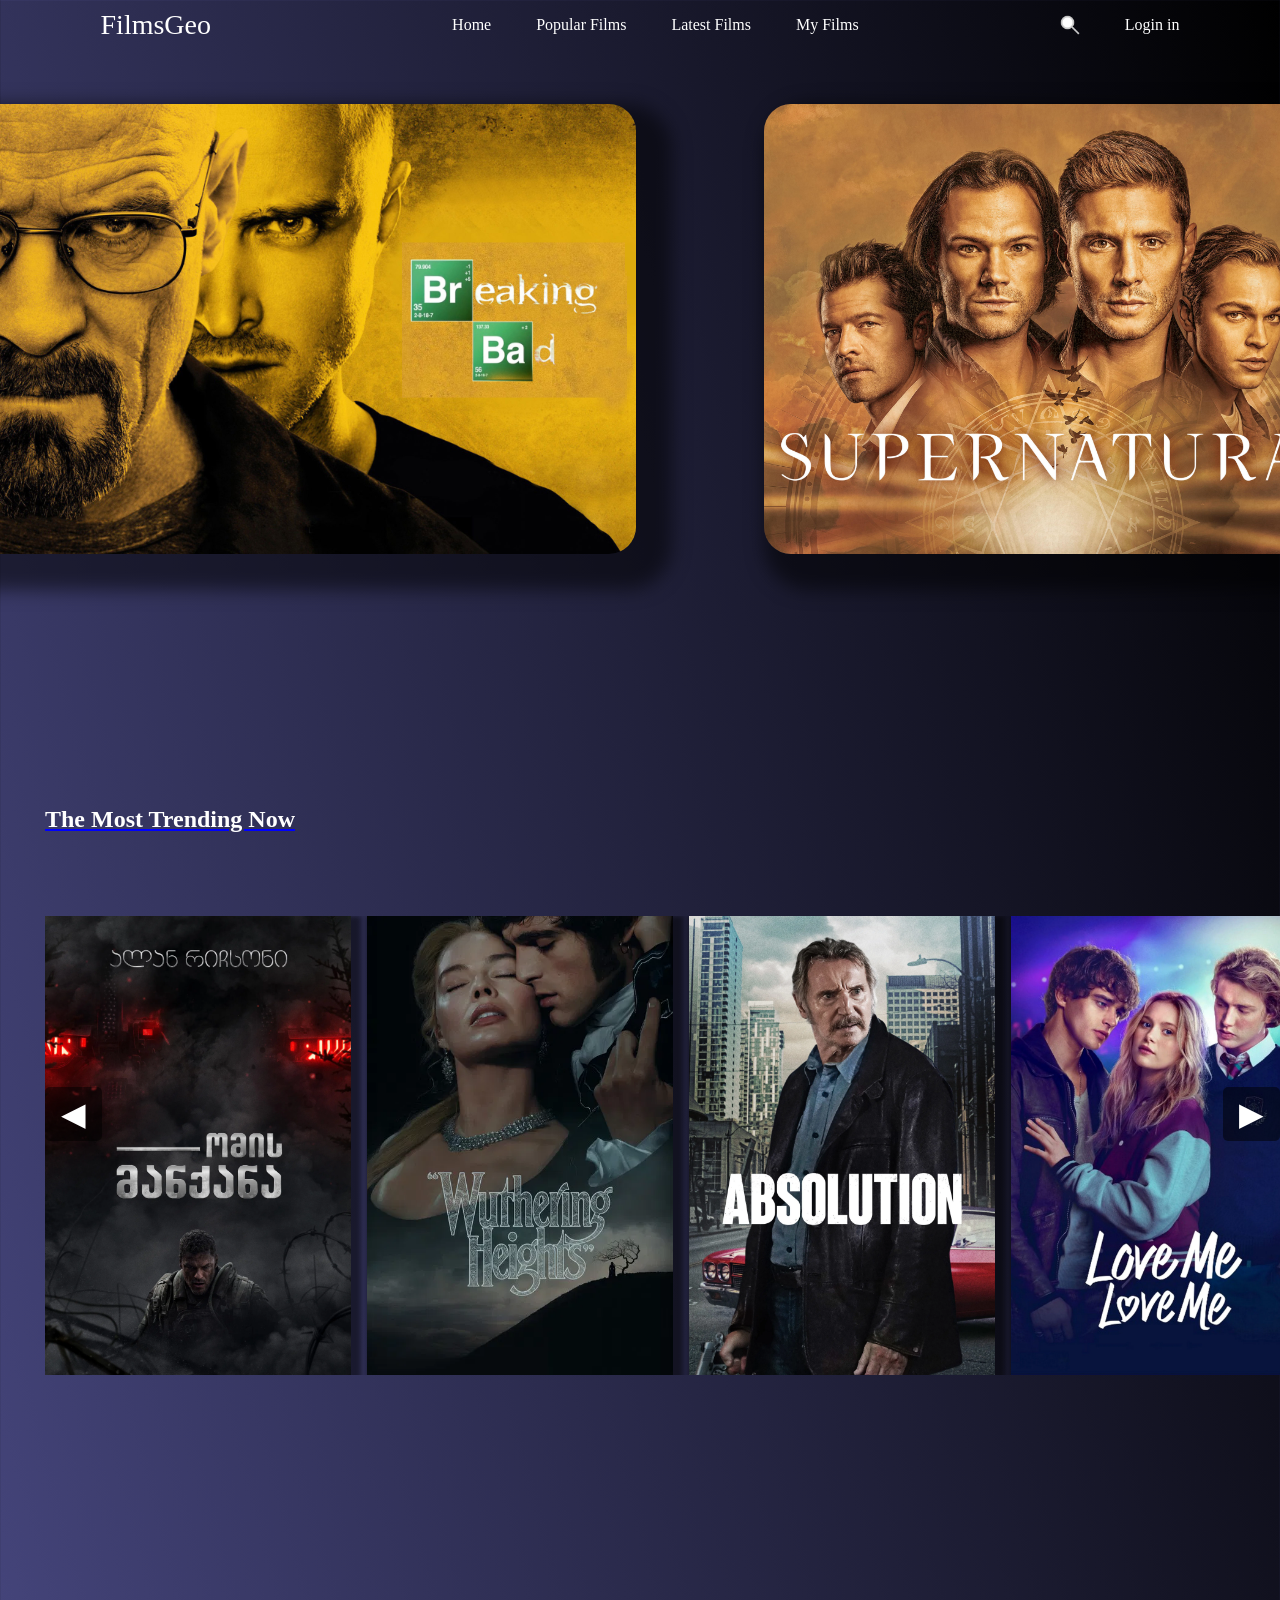
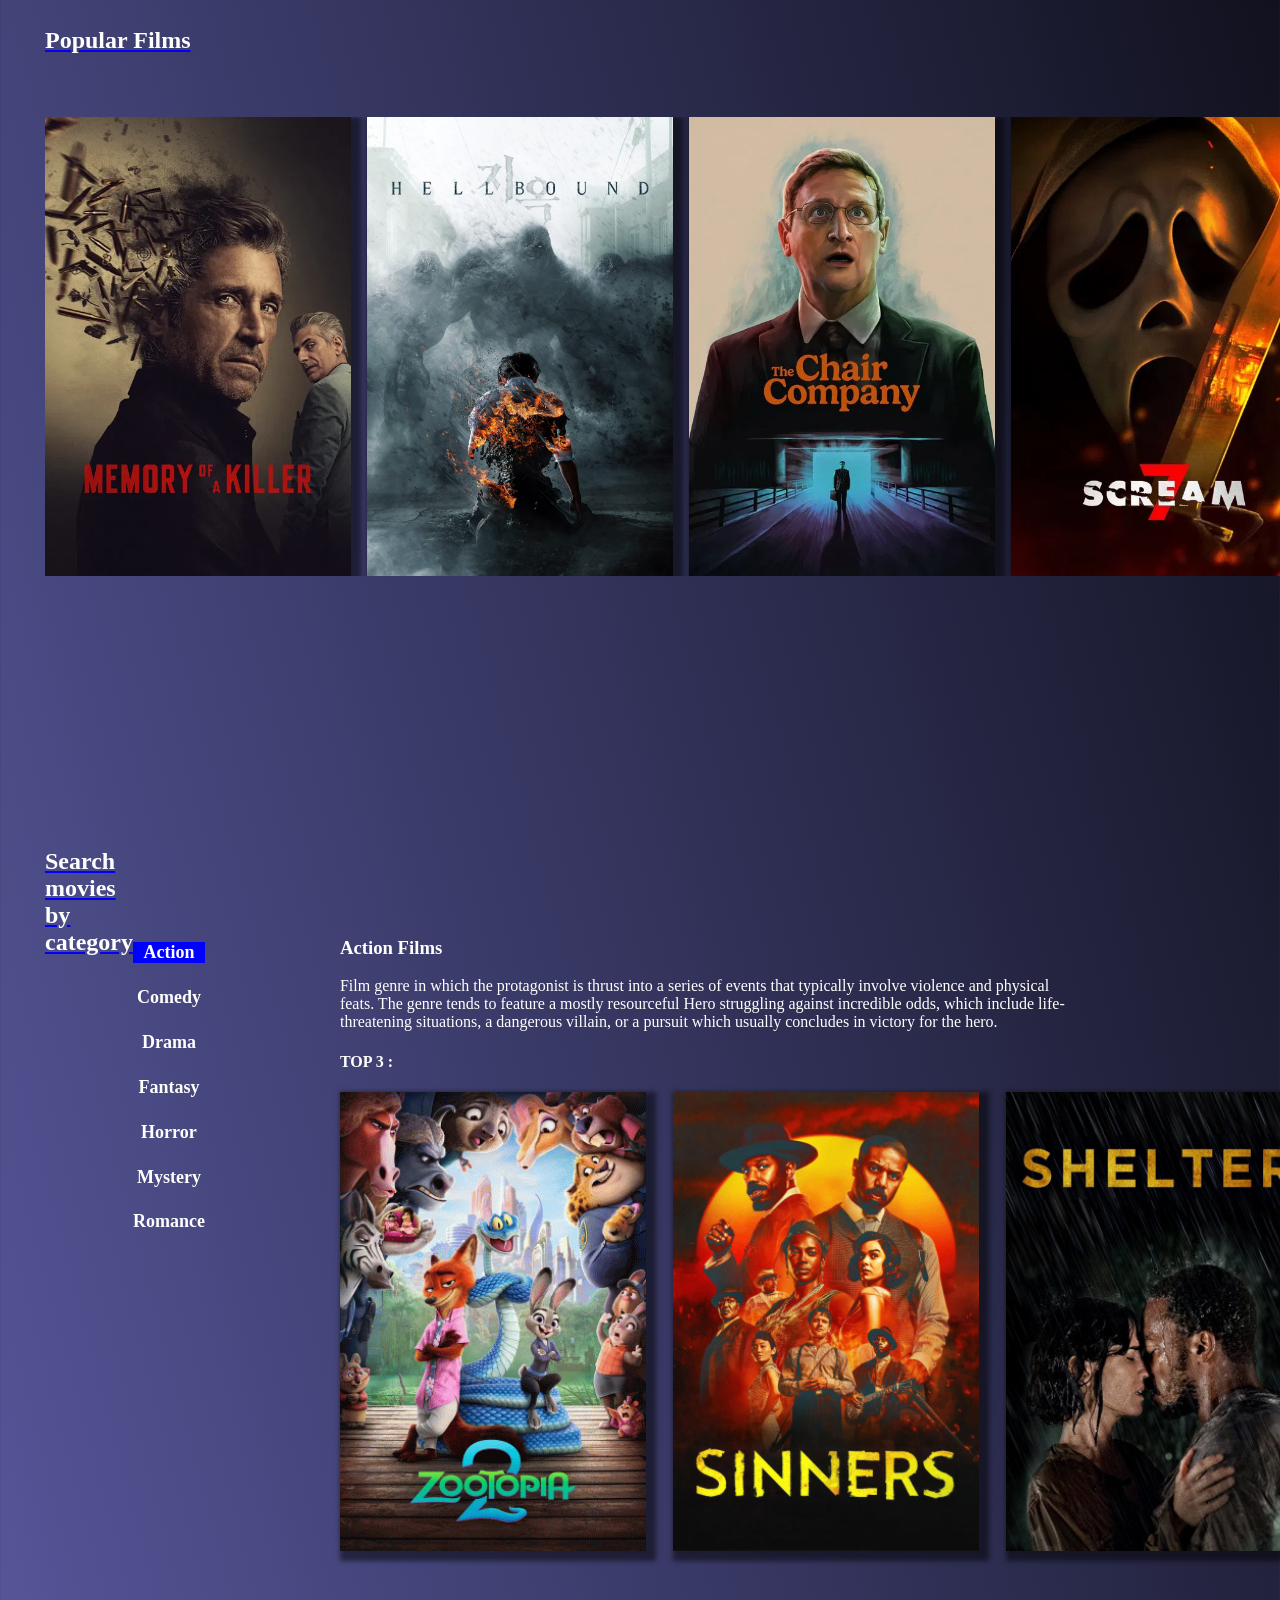
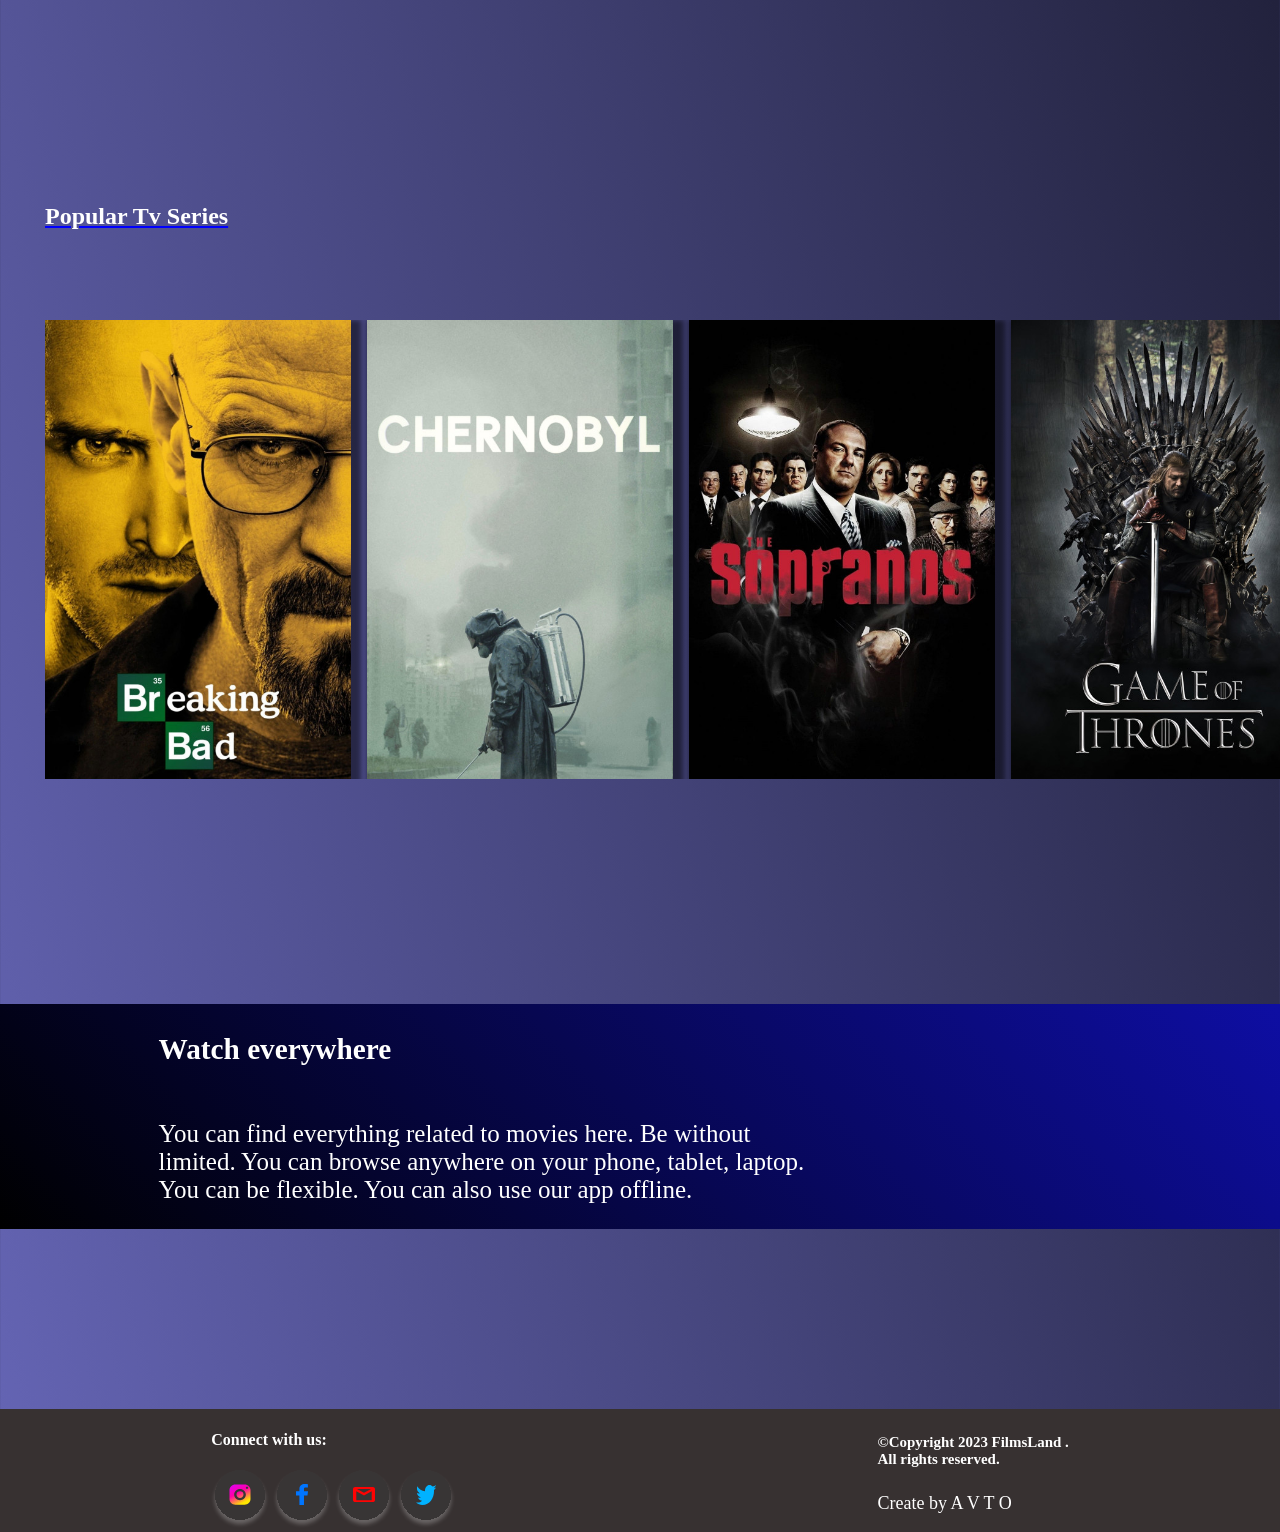
==== commit 9b97446f: "changess" ====
--- a/index.html
+++ b/index.html
@@ -4,6 +4,7 @@
     <meta charset="UTF-8">
     <meta name="viewport" content="width=device-width, initial-scale=1.0">
     <link rel="stylesheet" href="style.css">
+    <link rel="icon" href="images/icon.png">
     <title>FilmsGeo</title>
 </head>
 <body>
@@ -20,7 +21,7 @@
             <div class="srchLogin">
 
                 <img class="srch" src="images/search.png" alt="">
-                <a class="lgn" href="">Login in</a>
+                <a class="lgn" href="./login/registrer/login.html">Login in</a>
             </div>
         </nav>
      </header>
--- a/style.css
+++ b/style.css
@@ -1,5 +1,5 @@
 body {
-    background-color: black;
+    background: linear-gradient( 75deg, rgb(101, 101, 181), black );
     color: white;
     margin: 0;
     padding: 0;
@@ -9,6 +9,16 @@
     font-size: 28px;
 }
 
+.top  {
+    box-shadow: 18px 18px 18px 18px rgba(0,0,0,0.5);
+}
+
+.film {
+     box-shadow: 5px 5px 5px 5px rgba(0,0,0,0.5);
+}
+
+
+
 nav {
     display: flex;
     align-items: center;
@@ -24,6 +34,12 @@
     list-style: none;
     cursor: pointer;
 }
+
+li:hover {
+    color: rgb(65, 65, 235);
+    transition: ease-in 0.9s;    
+}
+
 
 a {
     text-decoration: none;
@@ -192,3 +208,15 @@
 
 .arrow.left {left: 0;}
 .arrow.right {right: 0;}
+
+
+
+/*Bugs:
+       1. რესპონსივი
+       2.category სექცია ბოლომდეა მისაყვანი თუ აუყვები დაბლიდან 
+         მაღლა არასწორად მუშაობსს
+       3. ფილმები უნდა იხსნებოდესს
+       4. Search არის გასაკეთებელი
+       5.login in იც გასაკეთებელია
+
+*/
